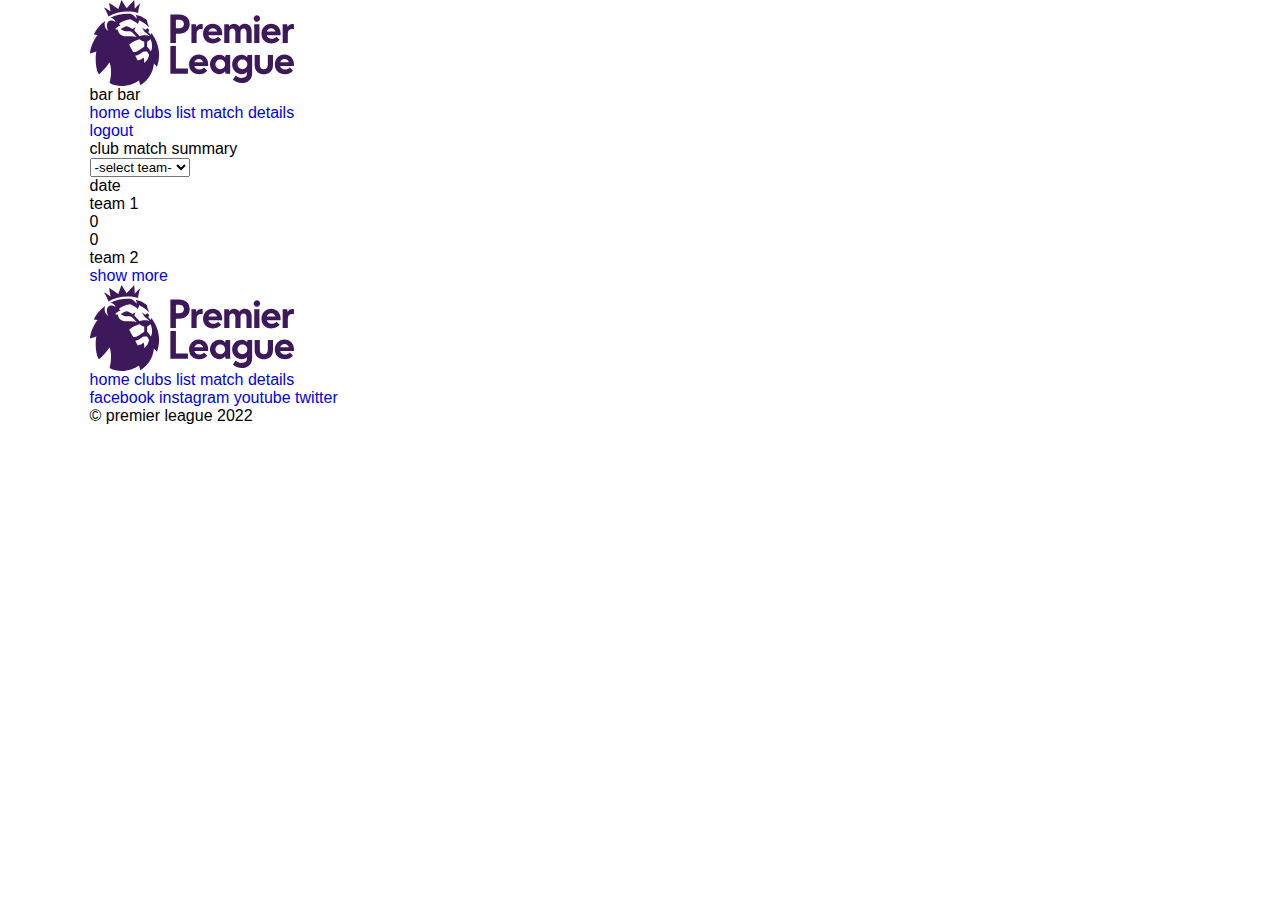
==== clublist.html @ b8a82a5c "clublist: club-summary section structure" ====
<!doctype html>
<html lang="en"> 
<head>
  <meta charset="utf-8">
  <title>Clubs List</title>
  <meta name="viewport" content="width=device-width, initial-scale=1, maximum-scale=1">
  <link rel="shortcut icon" href="favicon.ico" />
  <!--font-awesome link for icons-->
  <link rel="stylesheet" href="https://cdnjs.cloudflare.com/ajax/libs/font-awesome/4.7.0/css/font-awesome.min.css">
  <!-- Default style-sheet is for 'media' type screen (color computer display).  -->
  <link rel="stylesheet" media="screen" href="assets/css/style.css" >
</head>
<body class="clublistBody">
  <!--container start-->
  <div class="container">
    <!--header section start-->
    <header>
      <div class="wrapper">
        <h1 class="logo">
          <a href="index.html" title="Premier League">
            <img src="assets/images/logo.svg" alt="Premier League">
          </a>
        </h1>
        <div class="menu-toggle">
          <span class="bar bar-one">bar</span>
          <span class="bar bar-two">bar</span>
        </div>
        <nav>
          <ul class="nav-menu">
            <li>
              <a href="index.html" title="Home">home</a>
            </li>
            <li>
              <a href="clublist.html" title="Clubs List">clubs list</a>
            </li>
            <li>
              <a href="matchdetails.html" title="Match Details">match details</a>
            </li>
          </ul>
        </nav>
        <div class="logout-button">
          <a href="login.html" title="Logout">logout</a>
        </div>
      </div>
    </header>
    <!--header section end-->
    <!--main section start-->
    <main>
      <!-- club-summary section start -->
      <div class="club-summary">
        <div class="wrapper">
          <h3 class="section-heading">club match summary</h3>
          <form action="#FIXME" method="get" name="formClubSummary" class="form-club-summary">
            <select name="clublist" id="clubList">
              <option value="">-select team-</option>
            </select>
          </form>
          <ul class="club-summary-list">
            <li>
              <span class="match-date">date</span>
              <div class="team-summary">
                <div class="team-one-summary">
                  <h4 class="team-one">team 1</h4>
                  <span class="team-one-score">0</span>
                </div>
                <div class="team-two-summary">
                  <span class="team-two-score">0</span>
                  <h4 class="team-two">team 2</h4>
                </div>
              </div>
            </li>
          </ul>
          <div class="show-more-button">
            <a href="#FIXME" title="Show More">show more</a>
          </div>
        </div>
      </div>
      <!-- club-summary section end -->
    </main>
    <!--main section end-->
    <!--footer section start-->
    <footer>      
      <div class="wrapper">
        <!-- footer-logo section start -->
        <div class="footer-logo">
          <a href="index.html" title="Premier League">
            <img src="assets/images/logo.svg" alt="Premier League">
          </a>
        </div>
        <!-- footer-logo section end -->
        <!-- footer-nav-menu section start -->
        <ul class="footer-nav-menu">
          <li>
            <a href="index.html" title="Home">home</a>
          </li>
          <li>
            <a href="clublist.html" title="Clubs List">clubs list</a>
          </li>
          <li>
            <a href="matchdetails.html" title="Match Details">match details</a>
          </li>
        </ul>
        <!-- footer-nav-menu section end -->
        <!-- footer-social section start -->
        <div class="footer-social">
          <ul class="footer-social-list">
            <li>
              <a href="#FIXME" title="Facebook" target="_blank">facebook</a>
            </li>
            <li>
              <a href="#FIXME" title="Instagram" target="_blank">instagram</a>
            </li>
            <li>
              <a href="#FIXME" title="Youtube" target="_blank">youtube</a>
            </li>
            <li>
              <a href="#FIXME" title="Twitter" target="_blank">twitter</a>
            </li>
          </ul>
        </div>
        <!-- footer-social section end -->
        <!-- footer-copyright section start -->
        <div class="footer-copyright">
          <span>&copy; premier league 2022</span>
        </div>
        <!-- footer-copyright section end -->
      </div>
    </footer>
    <!--footer section end-->
  </div>
  <!--container end-->
  <script src="assets/js/script.js"></script>
</body>
</html>
---- assets/css/style.css ----
@charset "utf-8";
/* ==========================================================================
   1. CSS Reset Code
   ========================================================================== */

/* 1.1. Eric Meyers Reset
   http://meyerweb.com/eric/tools/css/reset/
   v2.0 | 20110126
   License: none (public domain)
   ========================================================================== */
html, body, div, span, applet, object, iframe, h1, h2, h3, h4, h5, h6, p,
blockquote, pre, a, abbr, acronym, address, big, cite, code, del, dfn, em, img,
ins, kbd, q, s, samp, small, strike, strong, sub, sup, tt, var, b, u, i, center,
dl, dt, dd, ol, ul, li, fieldset, form, label, legend, table, caption, tbody,
tfoot, thead, tr, th, td, article, aside, canvas, details, embed, figure,
figcaption, footer, header, hgroup, menu, nav, output, ruby, section, summary,
time, mark, audio, video {
  margin: 0;
  padding: 0;
  border: 0;
  font-size: 100%;
  font: inherit;
  vertical-align: baseline;
}

/* HTML5 display-role reset for older browsers */
article, aside, details, figcaption, figure,
footer, header, hgroup, menu, nav, section {
  display: block;
}

/* Force scrollbar */
html { overflow-y: scroll; }

/* Align radios and text inputs with their label */

input[type='radio'] { vertical-align: text-bottom; }

/* Hand cursor on clickable input elements */
label,
input[type='button'],
input[type='submit'],
button {
  cursor: pointer;
}

strong {
  font-weight: bold;
  font-family: inherit;
  font-size: inherit;
}

em { font-style: italic; }

img {
  width: 100%;
  border: 0;
  vertical-align: middle;
}

sub,
sup {
  vertical-align: baseline;
  position: relative;
  font-size: 55%;
  line-height: 0;
}

sup { top: -.7em; }
sub { bottom: -.25em; }

/* 1.2. Clear Fix
   ========================== */

.cf:before,
.cf:after {
  display: table;
  content: " ";
}

.cf:after { clear: both; }
.cf { *zoom: 1; }

/*for all*/
body {
  box-sizing: border-box;
  font-family: sans-serif;
}

a { 
  display: inline-block;
  text-decoration: none; 
}

li {
  display: inline-block;
  list-style-type: none;
}

/*for wrapper*/
.wrapper {
  max-width: 1360px;
  width: 86%; 
  margin: 0 auto;
}
/*=================================
  Header styling starts here
=================================*/






/*=================================
  Header styling ends here
=================================*/  

/*=================================
  main styling starts here
=================================*/








/*=================================
  main styling ends here
=================================*/

/*=================================
  footer styling starts here
=================================*/ 







 /*=================================
  footer styling ends here
=================================*/ 

/*media query starts*/
/*media query for 995px starts here*/
@media only screen and (max-width: 995px) {



}
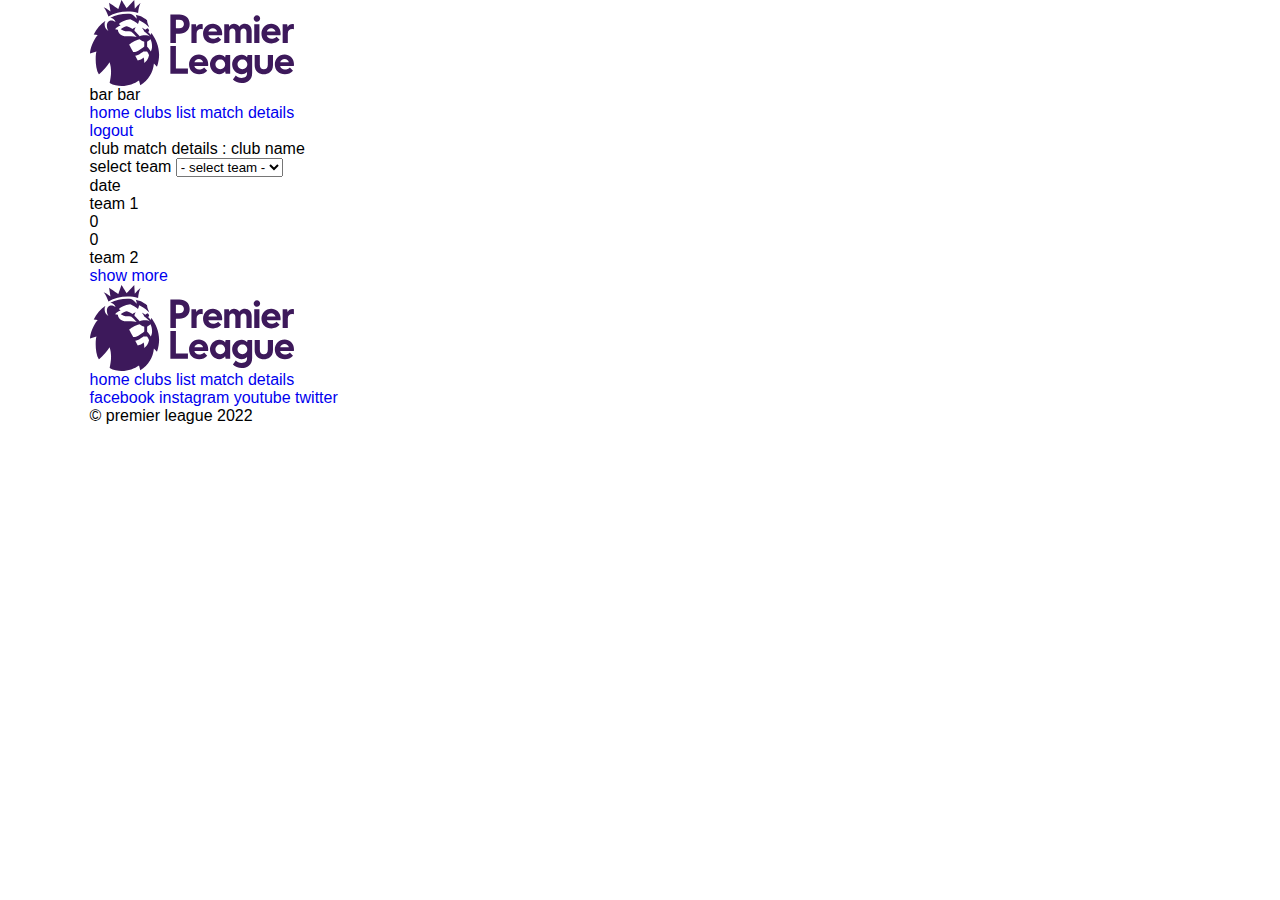
==== commit 54e5b65a: "matchdetails: match-details section structure" ====
--- a/clublist.html
+++ b/clublist.html
@@ -49,11 +49,14 @@
       <!-- club-summary section start -->
       <div class="club-summary">
         <div class="wrapper">
-          <h3 class="section-heading">club match summary</h3>
+          <h3 class="section-heading">club match details : club name</h3>
           <form action="#FIXME" method="get" name="formClubSummary" class="form-club-summary">
-            <select name="clublist" id="clubList">
-              <option value="">-select team-</option>
-            </select>
+            <div class="input-group">
+              <label for="selectClubList">select team</label>
+              <select name="selectClubList" id="selectClubList">
+                <option value="">- select team -</option>
+              </select>
+            </div>
           </form>
           <ul class="club-summary-list">
             <li>
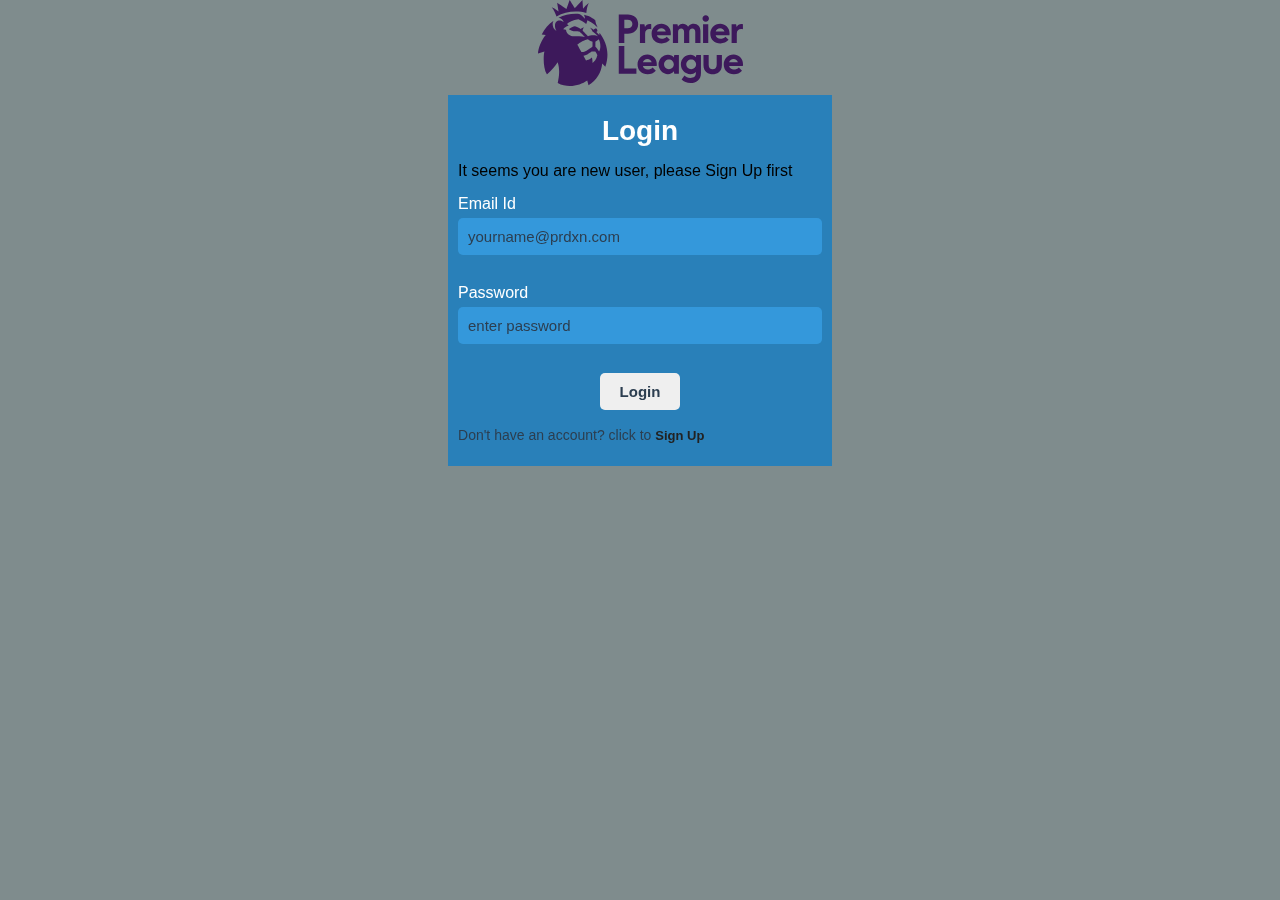
==== commit 5dce82a7: "banner section added in clublist & matchdetails & 3 images" ====
--- a/clublist.html
+++ b/clublist.html
@@ -28,24 +28,33 @@
         <nav>
           <ul class="nav-menu">
             <li>
-              <a href="index.html" title="Home">home</a>
+              <a href="index.html" title="Home">Home</a>
             </li>
             <li>
-              <a href="clublist.html" title="Clubs List">clubs list</a>
+              <a href="clublist.html" title="Clubs List">Clubs list</a>
             </li>
             <li>
-              <a href="matchdetails.html" title="Match Details">match details</a>
+              <a href="matchdetails.html" title="Match Details">Match details</a>
             </li>
           </ul>
         </nav>
         <div class="logout-button">
-          <a href="login.html" title="Logout">logout</a>
+          <a href="login.html" title="Logout">Logout</a>
         </div>
       </div>
     </header>
     <!--header section end-->
     <!--main section start-->
     <main>
+      <!-- banner section start -->
+      <div class="banner">
+        <div class="wrapper">
+          <figure class="banner-figure">
+            <img src="assets/images/clublistbanner.png" alt="Premier League">
+          </figure>
+        </div>
+      </div>
+      <!-- banner section end -->
       <!-- club-summary section start -->
       <div class="club-summary">
         <div class="wrapper">
@@ -58,27 +67,22 @@
               </select>
             </div>
           </form>
-          <ul class="club-summary-list">
-            <li>
-              <span class="match-date">date</span>
-              <div class="team-summary">
-                <div class="team-one-summary">
-                  <h4 class="team-one">team 1</h4>
-                  <span class="team-one-score">0</span>
-                </div>
-                <div class="team-two-summary">
-                  <span class="team-two-score">0</span>
-                  <h4 class="team-two">team 2</h4>
-                </div>
-              </div>
-            </li>
-          </ul>
+          <ul class="club-summary-list"></ul>
           <div class="show-more-button">
-            <a href="#FIXME" title="Show More">show more</a>
+            <a href="#FIXME" title="Show More">Show more</a>
           </div>
         </div>
       </div>
       <!-- club-summary section end -->
+      <!-- epl-clubs-all section start -->
+      <div class="epl-clubs-all">
+        <div class="wrapper">
+          <figure>
+            <img src="assets/images/eplclubs.jpg" alt="Premier League">
+          </figure>
+        </div>
+      </div>
+      <!-- epl-clubs-all section end -->
     </main>
     <!--main section end-->
     <!--footer section start-->
@@ -94,13 +98,13 @@
         <!-- footer-nav-menu section start -->
         <ul class="footer-nav-menu">
           <li>
-            <a href="index.html" title="Home">home</a>
+            <a href="index.html" title="Home">Home</a>
           </li>
           <li>
-            <a href="clublist.html" title="Clubs List">clubs list</a>
+            <a href="clublist.html" title="Clubs List">Clubs list</a>
           </li>
           <li>
-            <a href="matchdetails.html" title="Match Details">match details</a>
+            <a href="matchdetails.html" title="Match Details">Match details</a>
           </li>
         </ul>
         <!-- footer-nav-menu section end -->
@@ -108,16 +112,16 @@
         <div class="footer-social">
           <ul class="footer-social-list">
             <li>
-              <a href="#FIXME" title="Facebook" target="_blank">facebook</a>
+              <a href="#FIXME" title="Facebook" target="_blank">Facebook</a>
             </li>
             <li>
-              <a href="#FIXME" title="Instagram" target="_blank">instagram</a>
+              <a href="#FIXME" title="Instagram" target="_blank">Instagram</a>
             </li>
             <li>
-              <a href="#FIXME" title="Youtube" target="_blank">youtube</a>
+              <a href="#FIXME" title="Youtube" target="_blank">Youtube</a>
             </li>
             <li>
-              <a href="#FIXME" title="Twitter" target="_blank">twitter</a>
+              <a href="#FIXME" title="Twitter" target="_blank">Twitter</a>
             </li>
           </ul>
         </div>
--- a/assets/css/style.css
+++ b/assets/css/style.css
@@ -82,6 +82,29 @@
 .cf { *zoom: 1; }
 
 /*for all*/
+
+*,
+*::before,
+*::after {
+  box-sizing: border-box;
+  padding: 0;
+  margin: 0;
+}
+
+:root {
+  --clr-white: #fff;
+  --clr-blue1: #3498db;
+  --clr-blue2: #2980b9;
+  --clr-grey1: #7f8c8d;
+  --clr-grey2: #2c3e50;
+  --clr-black1: #222;
+  --clr-black2: #000;
+  --clr-green1: #1abc9c;
+  --clr-green2: #16a085;
+  --clr-red: #c0392b;
+
+}
+
 body {
   box-sizing: border-box;
   font-family: sans-serif;
@@ -90,6 +113,7 @@
 a { 
   display: inline-block;
   text-decoration: none; 
+  transition: all .3s;
 }
 
 li {
@@ -97,9 +121,33 @@
   list-style-type: none;
 }
 
+span { display: inline-block; }
+
+input[type],
+select {
+  border: none;
+  outline: none;
+}
+
+p { line-height: 1.5; }
+
+.section-heading {
+  color: var(--clr-grey2);
+  font-size: 32px;
+  font-weight: 600;
+  text-transform: capitalize;
+}
+
+::selection {
+  background-color: var(--clr-green2);
+  color: var(--clr-white);
+}
+
+html.overflow-hidden { overflow: hidden; }
+
 /*for wrapper*/
 .wrapper {
-  max-width: 1360px;
+  max-width: 1366px;
   width: 86%; 
   margin: 0 auto;
 }
@@ -107,10 +155,83 @@
   Header styling starts here
 =================================*/
 
-
-
-
-
+header .wrapper {
+  width: 100%;
+  padding: 12px 7%;
+  display: flex;
+  position: relative;
+  align-items: center;
+  background: linear-gradient(to right, var(--clr-green2), var(--clr-blue2));
+  justify-content: space-between;
+}
+
+header .logo {
+  width: 120px;
+  flex-shrink: 0;
+  mix-blend-mode: multiply;
+}
+
+.menu-toggle {
+  width: 30px;
+  height: 30px;
+  display: none;
+  overflow: hidden;
+  position: relative;
+  cursor: pointer;
+}
+
+.menu-toggle .bar {
+  width: 100%;
+  height: 4px;
+  border-radius: 4px;
+  position: absolute;
+  left: 0;
+  background-color: var(--clr-grey2);
+  text-indent: -99999px;
+  transition: all .3s;
+}
+
+.bar-one {
+  top: 0;
+  box-shadow: 0 13px 0 var(--clr-grey2);
+}
+
+.bar-two { bottom: 0; }
+
+.bar-one.active {
+  top: 50%;
+  box-shadow: none;
+  transform: translateY(-50%) rotate(45deg);
+}
+
+.bar-two.active {
+  bottom: 50%;
+  transform: translateY(50%) rotate(-45deg);
+}
+
+.nav-menu {
+  display: flex;
+  align-items: center;
+  gap: 50px;
+  justify-content: center;
+}
+
+.nav-menu a {
+  color: var(--clr-white);
+  font-weight: 600;
+  text-transform: capitalize;
+}
+
+.nav-menu a.active { color: var(--clr-grey2); }
+
+.logout-button a {
+  padding: 7px 12px;
+  border-radius: 5px;
+  background-color: var(--clr-blue1);
+  box-shadow: 0 0 3px var(--clr-white);
+  color: var(--clr-white);
+  text-transform: capitalize;
+}
 
 /*=================================
   Header styling ends here
@@ -120,12 +241,371 @@
   main styling starts here
 =================================*/
 
-
-
-
-
-
-
+/* "index.html" styling starts here */
+
+/* banner section starts here */
+
+.banner .wrapper {
+  width: 100%;
+  height: 92vh;
+  display: flex;
+  overflow: hidden;
+  position: relative;
+  align-items: center;
+  justify-content: center;
+}
+
+.banner-slider {
+  height: 100%;
+  display: flex;
+  position: relative;
+  align-items: center;
+  transition: all .3s;
+}
+
+.banner-slider-list {
+  height: 100%;
+  position: relative;
+  flex: 1 0 100%;
+}
+
+.banner-slider-list img {
+  width: 100%;
+  height: 100%;
+  object-fit: cover;
+  object-position: center;
+}
+
+.slider-control {
+  width: 92%;
+  display: flex;
+  position: absolute;
+  justify-content: space-between;
+}
+
+.slider-control .control {
+  width: 40px;
+  height: 40px;
+  border-radius: 50%;
+  position: relative;
+  background-color: rgba(0,0,0,0.5);
+  cursor: pointer;
+  text-indent: -99999px;
+  transition: all .3s;
+}
+
+.visibility-hidden {
+  opacity: 0;
+  pointer-events: none;
+  visibility: hidden;
+}
+
+.slider-control .control::before {
+  content: '';
+  width: 50%;
+  height: 50%;
+  border-bottom: 3px solid var(--clr-white);
+  border-left: 3px solid var(--clr-white);
+  border-radius: 7px 0;
+  position: absolute;
+  top: 50%;
+  left: 50%;
+  background-color: transparent;
+  transition: all .3s;
+}
+
+.slider-control .control:first-child::before {
+  transform: translate(-40%, -50%) rotate(45deg);
+} 
+
+.slider-control .control:last-child::before {
+  transform: translate(-60%, -50%) rotate(-135deg);
+}
+
+/* banner section ends here */
+
+/* about-league section starts here */
+
+.about-league .wrapper {
+  padding: 60px 0;
+  display: flex;
+  flex-direction: column;
+  gap: 30px;
+}
+
+.league-info,
+.league-history {
+  display: flex;
+  flex-direction: column;
+  align-items: flex-start;
+  color: var(--clr-grey2);
+  gap: 30px;
+}
+
+.about-league p::first-letter { text-transform: uppercase; }
+
+/* about-league section ends here */
+
+/* "index.html" styling ends here */
+
+/* ************************************** */
+
+/* "clublist.html" & "matchdetails.html" styling starts here */
+
+.club-summary .wrapper,
+.match-details .wrapper {
+  min-height: 80vh;
+  padding: 60px 0;
+  display: flex;
+  align-items: center;
+  flex-direction: column;
+  gap: 30px;
+}
+
+.club-summary .input-group,
+.match-details .input-group {
+  display: flex;
+  align-items: center;
+  gap: 20px;
+  text-transform: capitalize;
+}
+
+.club-summary .input-group label,
+.match-details .input-group label {
+  color: var(--clr-grey2);
+  font-weight: 600;
+}
+
+.club-summary .input-group select,
+.match-details .input-group select {
+  padding: 10px;
+  background-color: var(--clr-grey1);
+  color: var(--clr-grey2);
+  cursor: pointer;
+  font-size: 14px;
+  text-transform: capitalize;
+}
+
+.club-summary .input-group select::-webkit-scrollbar,
+.match-details .input-group select::-webkit-scrollbar {
+  width: 0;
+  overflow: hidden;
+}
+
+.club-summary-list {
+  width: 100%;
+  display: flex;
+  flex-direction: column;
+  gap: 10px;
+}
+
+.club-summary-list li {
+  padding: 10px 0;
+  border-radius: 10px;
+  display: flex;
+  align-items: center;
+  flex-wrap: wrap;
+  gap: 7px;
+  justify-content: center;
+  text-transform: capitalize;
+}
+
+.match-date {
+  color: var(--clr-black1);
+  flex: 1 0 100%;
+  font-size: 24px;
+}
+
+.team-summary {
+  width: 100%;
+  padding: 10px 0;
+  border-radius: 5px;
+  display: flex;
+  align-items: center;
+  background: linear-gradient(var(--clr-blue1), var(--clr-blue2));
+  justify-content: center;
+}
+
+.team-one-summary,
+.team-two-summary {
+  display: flex;
+  align-items: center;
+  flex-basis: 48%;
+  justify-content: space-between;
+}
+
+.team-one-summary { border-right: 2px solid var(--clr-white); }
+
+.team-summary h4 {
+  color: var(--clr-white);
+  font-size: 20px;
+}
+
+.match-details h4 { cursor: pointer; }
+
+.team-summary span {
+  padding: 0 10px;
+  color: var(--clr-white);
+  font-size: 28px;
+  font-weight: 600;
+  text-shadow: 1px 1px 2px var(--clr-black2);
+}
+
+.show-more-button { display: none; }
+.show-more-button.active { display: block; }
+
+.show-more-button a {
+  padding: 10px 20px;
+  border-radius: 10px;
+  background-color: var(--clr-green2);
+  color: var(--clr-white);
+  font-weight: 600;
+  text-transform: capitalize;
+}
+
+/* "clublist.html" & "matchdetails.html" styling ends here */
+
+/* ************************************** */
+
+/* "login.html" styling starts here */
+
+.login-register .wrapper {
+  width: 100%;
+  max-height: 100vh;
+  height: 100vh;
+  padding: 95px 0 40px;
+  display: flex;
+  overflow: hidden;
+  align-items: flex-start;
+  background: url('../images/logo.svg') no-repeat top center;
+  background-color: var(--clr-grey1);
+  justify-content: center;
+}
+
+.form-cards {
+  min-width: 360px;
+  width: 30%;
+  position: relative;
+  perspective: 1500px;
+  transform-style: preserve-3d;
+}
+
+.login-card,
+.signup-card {
+  width: 100%;
+  padding: 20px 10px;
+  display: flex;
+  position: absolute;
+  top: 0;
+  left: 0;
+  backface-visibility: hidden;
+  flex-direction: column;
+  gap: 15px;
+  transition: all .3s;
+}
+
+.login-card {
+  background-color: var(--clr-blue2);
+  transform: rotateY(0deg);
+  visibility: visible;
+}
+
+.login-card.active {
+  transform: rotateY(180deg);
+  visibility: hidden;
+}
+
+.signup-card {
+  background-color: var(--clr-green2);
+  transform: rotateY(180deg);
+  visibility: hidden;
+}
+
+.signup-card.active {
+  transform: rotateY(0deg);
+  visibility: visible;
+}
+
+.form-cards h2 {
+  color: var(--clr-white);
+  font-size: 28px;
+  font-weight: 600;
+  text-align: center;
+  text-transform: capitalize;
+}
+
+.form-cards form {
+  display: flex;
+  flex-direction: column;
+  gap: 10px;
+}
+
+.form-cards .input-group {
+  display: flex;
+  flex-direction: column;
+  gap: 5px;
+}
+
+.form-cards .input-group label {
+  color: var(--clr-white);
+  font-size: 16px;
+  text-transform: capitalize;
+}
+
+.form-cards .input-group input {
+  padding: 10px;
+  border-radius: 5px;
+  color: var(--clr-white);
+  font-size: 15px;
+}
+
+.login-card .input-group input { background-color: var(--clr-blue1) }
+.signup-card .input-group input { background-color: var(--clr-green1); }
+.form-cards .input-group input::placeholder { color: var(--clr-grey2); }
+.form-cards .input-control { text-align: center; }
+
+.form-cards .input-control input {
+  padding: 10px 20px;
+  border-radius: 5px;
+  color: var(--clr-grey2);
+  font-size: 15px;
+  font-weight: 600;
+  text-transform: capitalize;
+  transition: all .3s;
+}
+
+.form-cards .errorAlert {
+  color: var(--clr-red);
+  font-size: 12px;
+  letter-spacing: 1px;
+  opacity: 0;
+  text-shadow: 0 1px 1px var(--clr-black2);
+  visibility: hidden;
+}
+
+.form-cards .errorAlert.active {
+  opacity: 1;
+  visibility: visible;
+}
+
+.form-cards .errorAlert::before { content: '* '; }
+
+.form-cards p {
+  color: var(--clr-grey2);
+  font-size: 14px;
+}
+
+.form-cards p::first-letter { text-transform: capitalize; }
+
+.form-cards p span {
+  color: var(--clr-black1);
+  cursor: pointer;
+  font-size: 13px;
+  font-weight: 600;
+  text-transform: capitalize;
+}
+
+/* "login.html" styling ends here */
 
 /*=================================
   main styling ends here
@@ -135,20 +615,290 @@
   footer styling starts here
 =================================*/ 
 
-
-
-
-
-
+footer .wrapper {
+  width: 100%;
+  padding: 20px 7%;
+  display: flex;
+  align-items: center;
+  background-color: var(--clr-grey2);
+  flex-direction: column;
+  justify-content: center;
+  text-transform: capitalize;
+}
+
+footer .wrapper > * {  padding: 20px 0; }
+footer .wrapper > *:not(:first-child) { border-top: 2px solid var(--clr-grey1); }
+
+.footer-logo {
+  width: 150px;
+  mix-blend-mode: multiply;
+}
+
+.footer-nav-menu,
+.footer-social-list {
+  display: flex;
+  align-items: center;
+  gap: 20px;
+  justify-content: center;
+}
+
+.footer-nav-menu a { color: var(--clr-grey1); }
+
+.footer-social-list a {
+  width: 40px;
+  height: 40px;
+  border-radius: 50%;
+  position: relative;
+  background-color: var(--clr-grey1);
+  color: var(--clr-grey2);
+  font-size: 26px;
+  text-indent: -99999px;
+}
+
+.footer-social-list a::before {
+  position: absolute;
+  top: 50%;
+  left: 50%;
+  font-family: 'fontAwesome';
+  text-indent: 0;
+  transform: translate(-50%, -50%);
+}
+
+.footer-social-list li:nth-child(1) a::before { content: '\f09a'; }
+.footer-social-list li:nth-child(2) a::before { content: '\f16d'; }
+.footer-social-list li:nth-child(3) a::before { content: '\f16a'; }
+.footer-social-list li:nth-child(4) a::before { content: '\f099'; }
+.footer-copyright span { color: var(--clr-grey1); }
 
  /*=================================
   footer styling ends here
 =================================*/ 
 
 /*media query starts*/
-/*media query for 995px starts here*/
+/*media query for min-width: 1024px starts here*/
+@media only screen and (min-width: 1024px) {
+
+  .nav-menu a:hover { color: var(--clr-grey2); }
+
+  .logout-button a:hover,
+  .show-more-button a:hover {
+    background-color: var(--clr-blue2);
+  }
+
+  .slider-control .control:hover { background-color: var(--clr-black1); }
+  .slider-control .control:hover::before { border-color: var(--clr-grey1); }
+  .input-control input:hover { opacity: .7; }
+
+  .form-cards p span:hover,
+  .footer-nav-menu a:hover {
+    text-decoration: underline;
+  }
+
+  .footer-social-list a:hover {
+    background-color: var(--clr-blue2);
+    color: var(--clr-white);
+  }
+
+}
+
+/*media query for max-width: 1024px starts here*/
+@media only screen and (max-width: 1024px) {
+
+  header .wrapper,
+  footer .wrapper {
+    padding: 12px 3%;
+  }
+
+  .about-league .wrapper,
+  .club-summary .wrapper,
+  .match-details .wrapper {
+    width: 100%;
+    padding: 40px 3%;
+  }
+
+}
+
+/*media query for max-width: 995px starts here*/
 @media only screen and (max-width: 995px) {
 
-
-
-}  +  .banner .wrapper { height: 96vh; }
+
+}
+
+/*media query for max-width: 767px starts here*/
+@media only screen and (max-width: 767px) {
+
+  .section-heading { font-size: 26px; }
+
+  /* Header styling starts here */
+
+  header {
+    position: sticky;
+    top: 0;
+    left: 0;
+    z-index: 3;
+    box-shadow: 0 2px 10px var(--clr-black2);
+  }
+
+  header .wrapper {
+    gap: 25px;
+    justify-content: flex-end;
+  }
+
+  header .logo {
+    width: 100px;
+    position: absolute;
+    left: 3%;
+  }
+
+  .menu-toggle {
+    display: block;
+    z-index: 5;
+    order: 4;
+  }
+
+  nav {
+    width: 100%;
+    height: 100vh;
+    overflow: hidden;
+    position: fixed;
+    top: 0;
+    left: -101%;
+    z-index: 4;
+    background: linear-gradient(to right, var(--clr-green2),var(--clr-blue2));
+    transition: all .3s;
+  }
+
+  nav.active { left: 0; }
+
+  .nav-menu {
+    width: 100%;
+    height: 100%;
+    flex-direction: column;
+    gap: 25px;
+  }
+
+  .nav-menu a { font-size: 18px; }
+
+  /* Header styling ends here */
+
+/* ************************************** */
+
+  /* "index.html" styling starts here */
+
+  .about-league p { text-align: justify; }
+
+  /* "index.html" styling ends here */
+
+  /* ************************************** */
+
+  /* "clublist.html" & "matchdetails.html" styling starts here */
+
+  .club-summary .input-group,
+  .match-details .input-group {
+    flex-direction: column;
+    gap: 10px;
+  }
+
+  .club-summary-list li {
+    flex-direction: column;
+  }
+
+  .match-date { font-size: 20px; }
+
+  .team-summary {
+    padding: 5px;
+    flex-wrap: wrap;
+    gap: 0;
+  }
+  
+  .team-one-summary,
+  .team-two-summary {
+    flex: 1 0 100%;
+    flex-direction: column;
+    justify-content: center;
+  }
+  
+  .team-one-summary { 
+    border-right: none;
+    border-bottom: 2px solid var(--clr-white); 
+  }
+
+  .team-summary span {
+    padding: 5px;
+    font-size: 24px;
+  }
+  
+  /* "clublist.html" & "matchdetails.html" styling ends here */
+  
+  /* ************************************** */
+
+  /* footer styling starts here */
+
+  .footer-logo { width: 100px; }
+
+  .footer-nav-menu {
+    flex-direction: column;
+  }
+
+  .footer-social-list a {
+    width: 32px;
+    height: 32px;
+    font-size: 20px;
+  }
+
+  /* footer styling ends here */
+
+}
+
+/*media query for max-width: 480px starts here*/
+@media only screen and (max-width: 480px) {
+
+  /* "index.html" styling starts here */
+
+  /* about-league section starts here */
+
+  .about-league .wrapper,
+  .league-info,
+  .league-history {
+    gap: 12px;
+  }
+
+  /* about-league section ends here */
+
+  /* "index.html" styling ends here */
+
+  /* ************************************** */
+
+  /* "clublist.html" & "matchdetails.html" styling starts here */
+
+  .club-summary .section-heading,
+  .match-details .section-heading {
+    text-align: center;
+  }
+
+  .match-date,
+  .team-summary h4,
+  .team-summary span {
+    font-size: 16px;
+  }
+  
+  /* "clublist.html" & "matchdetails.html" styling ends here */
+  
+  /* ************************************** */
+
+  /* "login.html" styling starts here */
+
+  .form-cards {
+    min-width: 250px;
+    width: 96%;
+  }
+
+  .login-card,
+  .signup-card {
+    padding: 10px;
+  }
+
+  /* "login.html" styling ends here */
+
+}